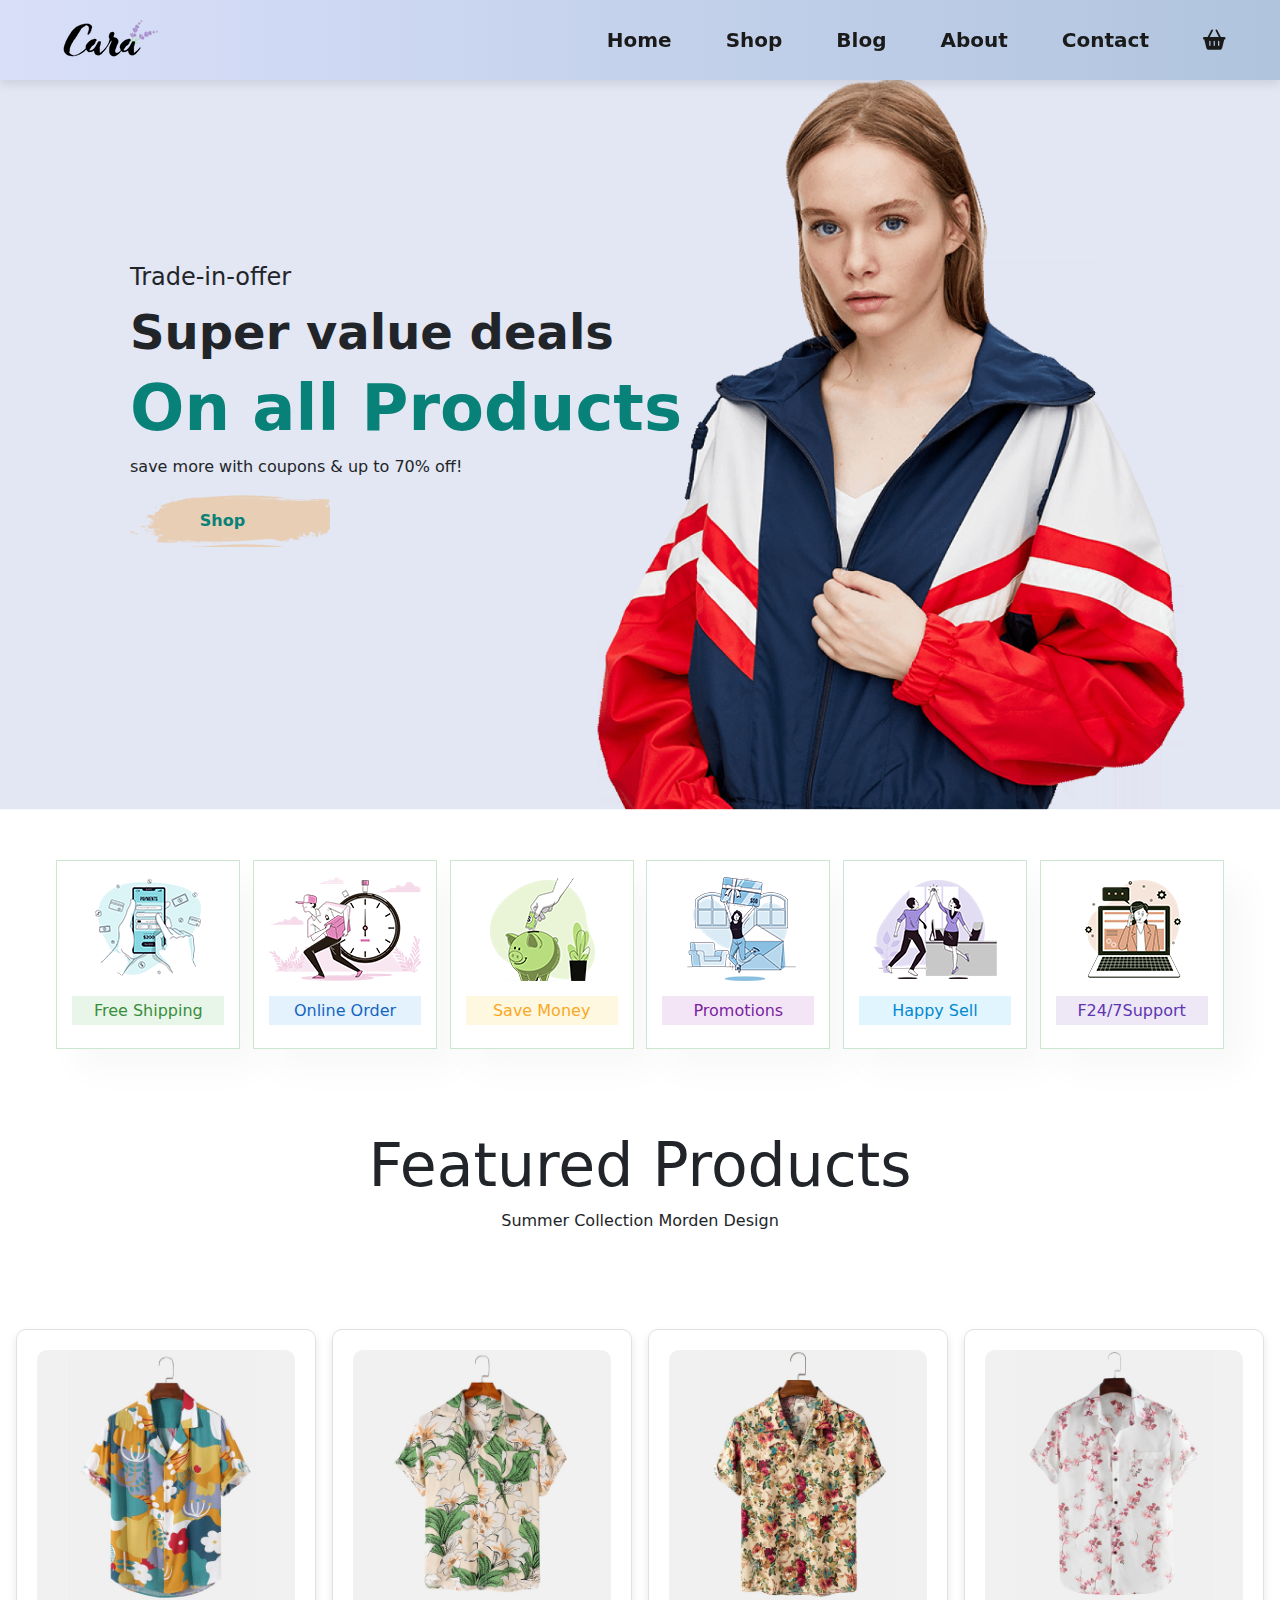
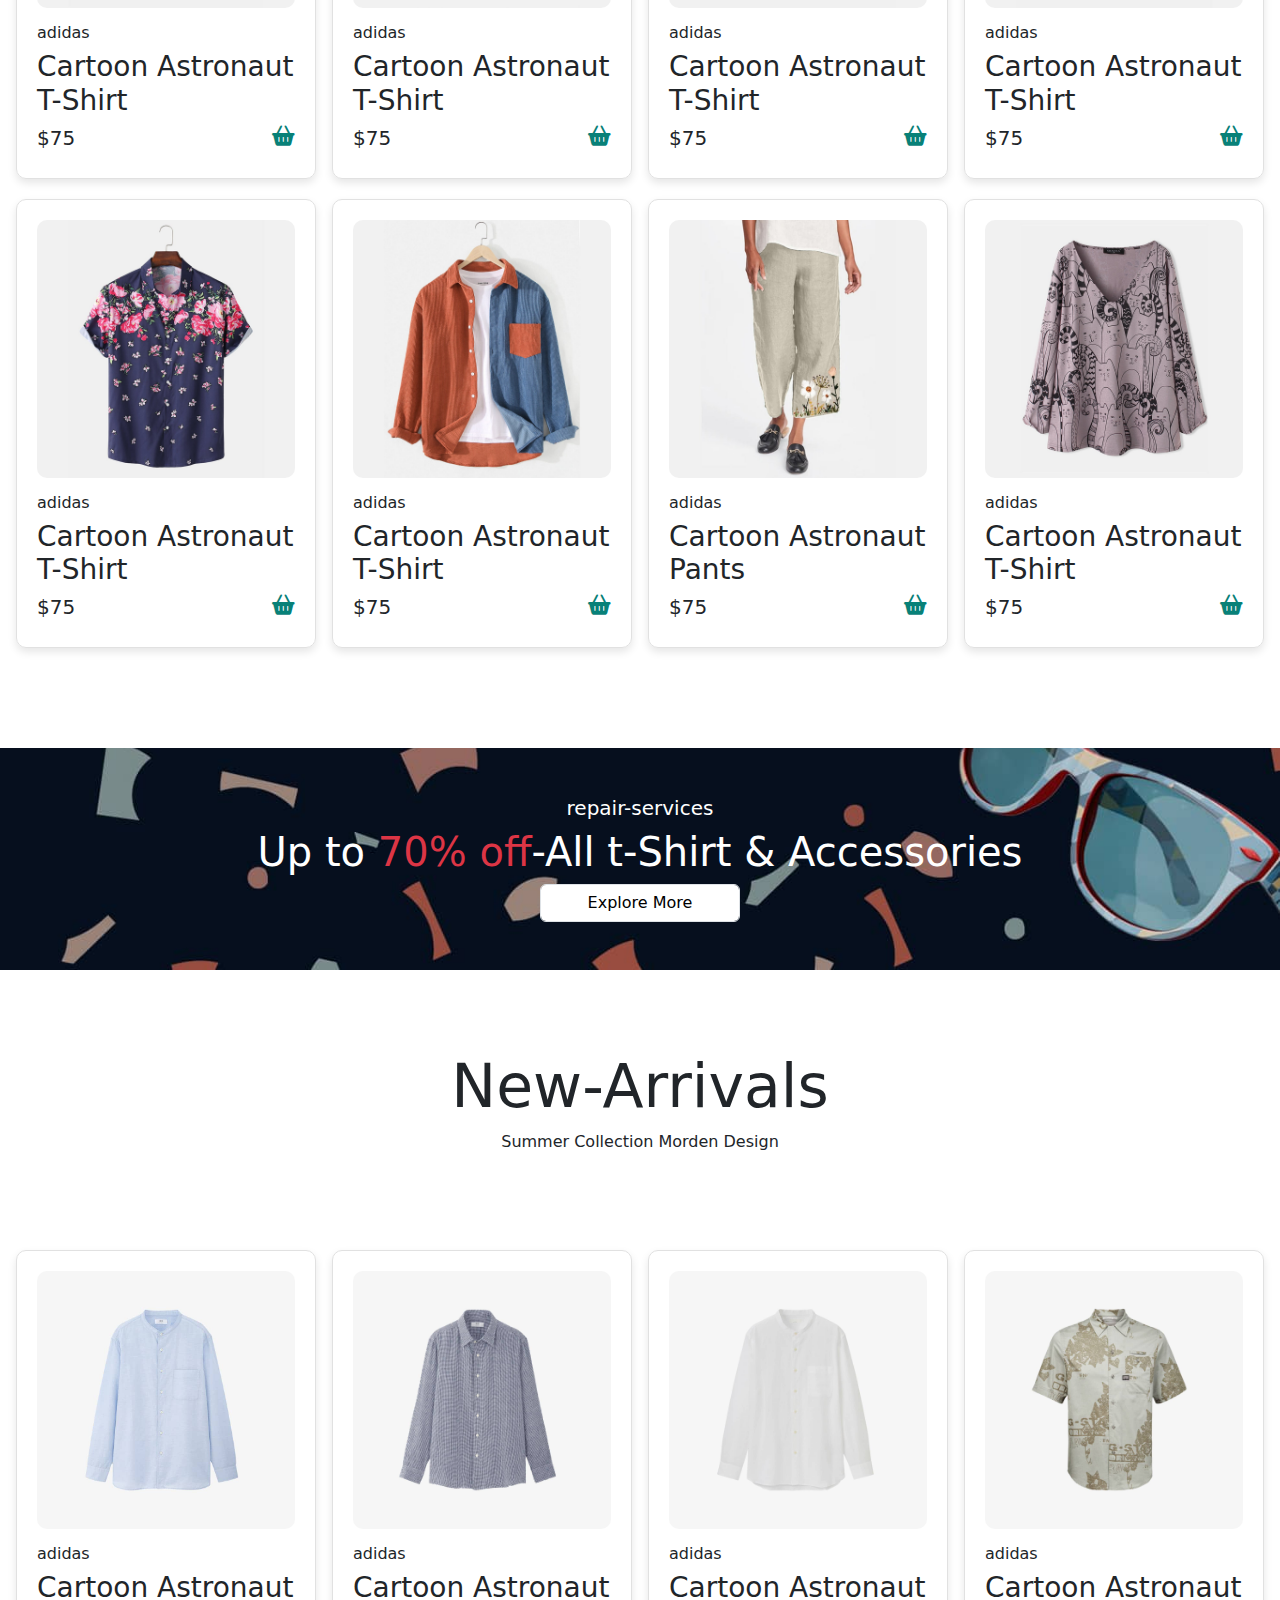
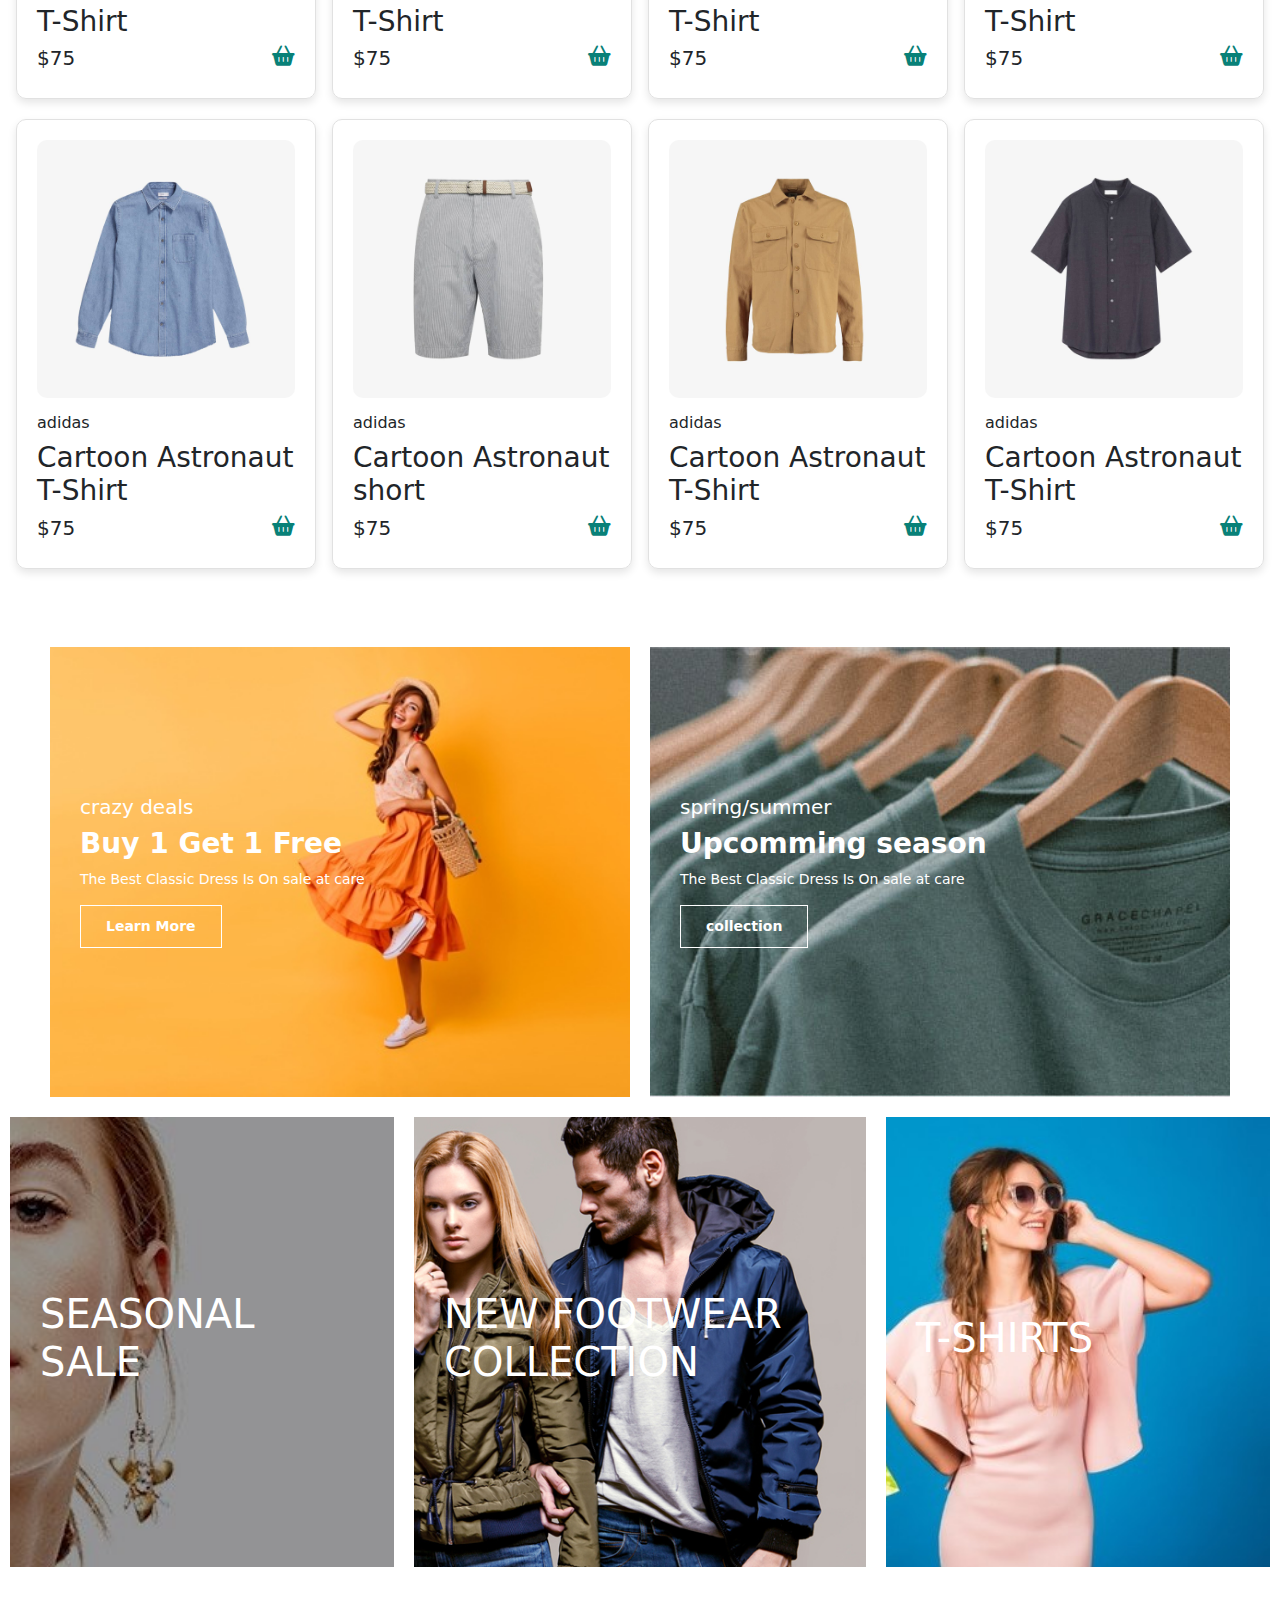
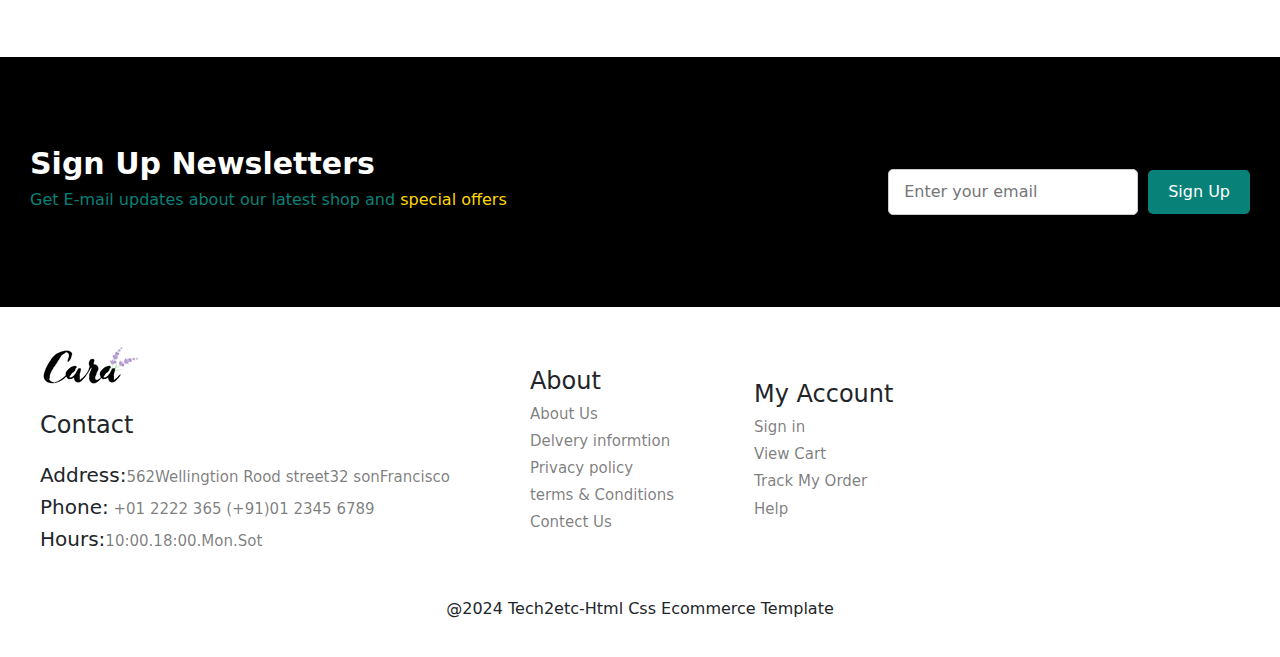
==== index.html @ ca838c67 "First commit" ====
<!DOCTYPE html>
  <html lang="en">
  <head>
      <meta charset="UTF-8">
      <meta name="viewport" content="width=device-width, initial-scale=1.0">
      <title>Tech2etc Ecommerce Tutorial</title>
      <link rel="stylesheet" href="fontawesome-free-6.6.0-web/css/bootstrap.min.css">
      <link rel="stylesheet" href="fontawesome-free-6.6.0-web/css/all.min.css">
      <link rel="stylesheet" href="project.css">
  </head>
  <body>
    <nav class="navbar">
      <div class="container-fluid">
          <a class="navbar-brand  ms-5" href="#"><img src="img/logo.png" alt=""></a>
          <div class="collapse2">
              <ul class="navbar-nav2">
                  <li>
                      <a class="nav-link2 active"  href="index.html">Home</a>  
                  </li>
                  <li>
                      <a class="nav-link2 active "  href="Shop.html">Shop</a>
                  </li>
                  <li>
                      <a class="nav-link2 active"  href="Blog.html">Blog</a>
                  </li>
                  <li>
                      <a class="nav-link2 active" href="About.html">About</a>
                  </li>
                  <li>
                      <a class="nav-link2 active"  href="Contact.html">Contact</a>
                  </li>
                  <li>
                      <a class="nav-link2 active"  href="cart.html">
                          <i class="fa-solid fa-basket-shopping"></i>
                        </a>
                  </li>
                  <li class="close">
                    <i class="fa-solid fa-xmark"></i>
                  </li>
              </ul>
          </div>
          <div class="mobile">
            <i id="ber" class="fa-solid fa-outdent"></i>
          </div>
      </div>
    
  </nav>
    <section class="head">
      <div class="head-item">
            <h4 class="pb-1">Trade-in-offer</h4>
            <h2 class="">Super value deals</h2>
            <h1>On all Products</h1>
            <p>save more with coupons & up to 70% off!</p>
            <button class="shop" >Shop</button>
      </div>     
    </section>

    <section class="Features-section">
      <div class="Features-item">
        <img src="img/features/f1.png" alt="">
        <h6 class=" free">Free Shipping</h6>
      </div>
      <div class="Features-item">
        <img src="img/features/f2.png" alt="">
        <h6 class="online">Online Order</h6>
      </div>
      <div class="Features-item">
        <img src="img/features/f3.png" alt="">
        <h6 class="save">Save Money</h6>
      </div>
      <div class="Features-item">
        <img src="img/features/f4.png" alt="">
        <h6 class="promo">Promotions</h6>
      </div>
      <div class="Features-item">
        <img src="img/features/f5.png" alt="">
        <h6 class="happy">Happy Sell</h6>
      </div>
      <div class="Features-item">
        <img src="img/features/f6.png" alt="">
        <h6 class="f24">F24/7Support</h6>
      </div>
    </section>
    <section class="shop">
      <div class="featured">
        <h1 >Featured Products</h1>
        <p>Summer Collection Morden Design</p>
      </div>
      <div class="shop-item">
        <div class="shop-content">
          <img src="img/products/f1.jpg" alt="">
          <h6>adidas</h6>
          <h3>Cartoon Astronaut T-Shirt</h3>
          <div class="icon">
          <h5>$75</h5>
          <i class="fa-solid fa-basket-shopping"></i>
          </div>
        </div>
        <div class="shop-content">
          <img src="img/products/f2.jpg" alt="">
          <h6>adidas</h6>
          <h3>Cartoon Astronaut T-Shirt</h3>
          <div class="icon">
            <h5>$75</h5>
            <i class="fa-solid fa-basket-shopping"></i>
            </div>
        </div>
        <div class="shop-content">
          <img src="img/products/f3.jpg" alt="">
          <h6>adidas</h6>
          <h3>Cartoon Astronaut T-Shirt</h3>
          <div class="icon">
            <h5>$75</h5>
            <i class="fa-solid fa-basket-shopping"></i>
            </div>
        </div>
        <div class="shop-content">
          <img src="img/products/f4.jpg" alt="">
          <h6>adidas</h6>
          <h3>Cartoon Astronaut T-Shirt</h3>
          <div class="icon">
            <h5>$75</h5>
            <i class="fa-solid fa-basket-shopping"></i>
            </div>
      </div>
        <div class="shop-content">
          <img src="img/products/f5.jpg" alt="">
          <h6>adidas</h6>
          <h3>Cartoon Astronaut T-Shirt</h3>
          <div class="icon">
            <h5>$75</h5>
            <i class="fa-solid fa-basket-shopping"></i>
            </div>
      </div>
        <div class="shop-content">
          <img src="img/products/f6.jpg" alt="">
          <h6>adidas</h6>
          <h3>Cartoon Astronaut T-Shirt</h3>
          <div class="icon">
            <h5>$75</h5>
            <i class="fa-solid fa-basket-shopping"></i>
            </div>
      </div>
        <div class="shop-content">
          <img src="img/products/f7.jpg" alt="">
          <h6>adidas</h6>
          <h3>Cartoon Astronaut Pants</h3>
          <div class="icon">
            <h5>$75</h5>
            <i class="fa-solid fa-basket-shopping"></i>
            </div>
      </div>
        <div class="shop-content">
          <img src="img/products/f8.jpg" alt="">
          <h6>adidas</h6>
          <h3>Cartoon Astronaut T-Shirt</h3>
          <div class="icon">
            <h5>$75</h5>
            <i class="fa-solid fa-basket-shopping"></i>
            </div>
      </div>
    </div>
    </section>
    <section class="repair-services">
      <div class="repair-item d-flex justify-content-center align-items-center flex-column ">
        <h5 class="text-white mt-5">repair-services</h5>
        <h1 class="text-white">Up to <span class="text-danger">70% off</span>-All t-Shirt & Accessories </h1>
        <button class="form-control mb-5">Explore More</button>
      </div>
    </section>
    <section class="new-arrivals">
      <div class="arrivals">
        <h1>New-Arrivals</h1>
        <p>Summer Collection Morden Design</p>
      </div>
      <div class="arrivals-item">
        <div class="arrivals-content">
          <img src="img/products/n1.jpg" alt="">
          <h6>adidas</h6>
          <h3>Cartoon Astronaut T-Shirt</h3>
          <div class="icon">
          <h5>$75</h5>
          <i class="fa-solid fa-basket-shopping"></i>
        </div>
      </div>
        <div class="arrivals-content">
          <img src="img/products/n2.jpg" alt="">
          <h6>adidas</h6>
          <h3>Cartoon Astronaut T-Shirt</h3>
          <div class="icon">
          <h5>$75</h5>
          <i class="fa-solid fa-basket-shopping"></i>
        </div>
      </div>
        <div class="arrivals-content">
          <img src="img/products/n3.jpg" alt="">
          <h6>adidas</h6>
          <h3>Cartoon Astronaut T-Shirt</h3>
          <div class="icon">
          <h5>$75</h5>
          <i class="fa-solid fa-basket-shopping"></i>
        </div>
      </div>
        <div class="arrivals-content">
          <img src="img/products/n4.jpg" alt="">
          <h6>adidas</h6>
          <h3>Cartoon Astronaut T-Shirt</h3>
          <div class="icon">
          <h5>$75</h5>
          <i class="fa-solid fa-basket-shopping"></i>
        </div>
      </div>
        <div class="arrivals-content">
          <img src="img/products/n5.jpg" alt="">
          <h6>adidas</h6>
          <h3>Cartoon Astronaut T-Shirt</h3>
          <div class="icon">
          <h5>$75</h5>
          <i class="fa-solid fa-basket-shopping"></i>
        </div>
      </div>
        <div class="arrivals-content">
          <img src="img/products/n6.jpg" alt="">
          <h6>adidas</h6>
          <h3>Cartoon Astronaut short</h3>
          <div class="icon">
          <h5>$75</h5>
          <i class="fa-solid fa-basket-shopping"></i>
        </div>
      </div>
        <div class="arrivals-content">
          <img src="img/products/n7.jpg" alt="">
          <h6>adidas</h6>
          <h3>Cartoon Astronaut T-Shirt</h3>
          <div class="icon">
          <h5>$75</h5>
          <i class="fa-solid fa-basket-shopping"></i>
        </div>
      </div>
        <div class="arrivals-content">
          <img src="img/products/n8.jpg" alt="">
          <h6>adidas</h6>
          <h3>Cartoon Astronaut T-Shirt</h3>
          <div class="icon">
          <h5>$75</h5>
          <i class="fa-solid fa-basket-shopping"></i>
        </div>
      </div>
    </section>
    <section class="banner mt-5">
      <div class="banner-box">
        <h4>crazy deals</h4>
        <h2 class="buy">Buy 1 Get 1 Free</h2>
        <span>The Best Classic Dress Is On sale at  care</span>
        <button>Learn More</button>
      </div>
      <div class="banner-box banner-box2">
        <h4>spring/summer</h4>
        <h2 class="buy">Upcomming season</h2>
        <span>The Best Classic Dress Is On sale at  care</span>
        <button >collection</button>
      </div>
    </section>
    <section class="imagess">
      <div class="imagess-item">
        <h1>SEASONAL SALE</h1>
      </div>
      <div class="imagess-item imagess-item2">
        <h1>NEW FOOTWEAR COLLECTION</h1>
      </div>
      <div class="imagess-item imagess-item3">
        <h1>T-SHIRTS</h1>
      </div>
    </section>
    <section class="special-offers">
      <div class="special-content">
        <h2 >Sign Up Newsletters</h2>
        <h6>Get E-mail updates about our latest shop and <span class="offers">special offers</span></h6>
      </div>
      <div class="special-input">
        <input id="newsletter" type="email" placeholder="Enter your email" class="input-field">
        <button type="submit" class="submit-button">Sign Up</button>
      </div>
    </section>
    <footer class="foot">
      <div class="foot-box">
        <div class="foot-item">
          <img class="mb-4" src="img/logo.png" alt="">
          <h4 class="mb-4">Contact</h4>
          <h5>Address:<span>562Wellingtion Rood street32 sonFrancisco</span></h5>
          <h5>Phone:<span> +01 2222 365 (+91)01 2345 6789</span></h5>
          <h5>Hours:<span>10:00.18:00.Mon.Sot</span></h5>
        </div>
        <div class="foot-item">
          <h4>About</h4>
          <h6><span>About Us</span></h6>
          <h6><span>Delvery informtion</span></h6>
          <h6><span>Privacy policy</span></h6>
          <h6><span>terms & Conditions</span></h6>
          <h6><span>Contect Us</span></h6>
        </div>
        <div class="foot-item">
          <h4>My Account</h4>
          <h6><span>Sign in</span></h6>
          <h6><span>View Cart</span></h6>
          <h6><span>Track My Order</span></h6>
          <h6><span>Help</span></h6>
        </div>
      </div>
      <div class="Copyright text-center">
        <h6>@2024 Tech2etc-Html Css Ecommerce Template</h6>
      </div>
    </footer>
    <script src="fontawesome-free-6.6.0-web/js/brands.min.js"></script>
    <script  src="fontawesome-free-6.6.0-web/js/jquery-3.7.1.min.js"></script>
    <script src="app.js"></script>
  </body>
  </html>
---- project.css ----
* {
    box-sizing: border-box;
    margin: 0;
    padding: 0;
   }
   .navbar{
        background: linear-gradient(to right, #d9dff9, #b0c4de); 
        box-shadow: 0 4px 10px rgba(0, 0, 0, 0.1);
        overflow: hidden;
        padding: 10px 0;
        position: fixed;
        top: 0;
        left: 0;
        width: 100%;
        z-index: 999;
    }
    .navbar .collapse2 .navbar-nav2{
        list-style: none;
        display: flex;
        align-items: center;
        margin: 15px;
        font-weight: 500;
        font-size: 17px;
    }
    .navbar .collapse2 .navbar-nav2 .nav-link2 {
        margin: 0 15px;
        padding: 8px 12px;
        font-size:20px;
        font-weight: 600;
        color: #1a1a1a;
        text-decoration: none;
        transition: all 0.3s ease; 
    }

    .navbar .collapse2 .navbar-nav2 .nav-link2:hover{
        color: #088178; 
    }
    .navbar .collapse2 .navbar-nav2 .close {
        display: none;
        align-items: center;
    }
    .mobile{
        display: none;
        align-items: center;
    }
    .head {
        background-image: url(img/hero4.png);
        background-position: top 25% right 0% ;
        background-size: cover;
        padding: 0 80px;
        height: 90vh;
        width: 100%;
    }
    .head .head-item{
        display: flex;
        justify-content: center;
        height: 100%;
        margin-left: 50px;
        flex-direction: column;
    }
    .head .head-item h2{
        font-weight: 700;
        font-size:3rem;
    }
    .head .head-item h1{
        color:#088178 ;
        font-weight: 700;
        font-size: 4rem;
    }
    .head .head-item button {
        background-image: url(img/button.png);
        width: 200px;
        background-color: transparent;
        color: #088178;
        padding: 14px 80px 14px 65px;
        border: none;
        cursor: pointer;
        font-weight: 700;
        font-size: 1rem;
    }
    .Features-section{
        display: flex;
        justify-content: center;
        align-items: center;
        justify-content: space-around;
        flex-wrap: wrap;
        margin: 50px;
    }
    .Features-section .Features-item{
        background-color: white;
        box-shadow: 20px 20px 34px rgba(0, 0, 0, 0.03);
        text-align: center;
        padding: 15px;
        border: 1PX solid #cce7d0;
    }
    .Features-section .Features-item:hover{
        box-shadow: 10px 10px 54px rgba(70, 62, 221, 0.01);
    }
    .Features-section .Features-item .free{
        margin-top: 15px;
        background-color: #e8f5e9;
        color: #388e3c;
        padding: 5px;
    }
    .Features-section .Features-item .online{
        margin-top: 15px ;
        background-color: #e3f2fd;
        color: #1565c0;
        padding: 5px;
    }
    .Features-section .Features-item .save{
        margin-top: 15px ;
        background-color: #fff8e1;
        color: #f9a825;
        padding: 5px;
    }
    .Features-section .Features-item .promo{
        margin-top: 15px ;
        background-color: #f3e5f5;
        color: #7b1fa2;
        padding: 5px;
    }
    .Features-section .Features-item .happy{
        margin-top: 15px ;
        background-color: #e1f5fe;
        color: #0288d1;
        padding: 5px;
    }
    .Features-section .Features-item .f24{
        margin-top: 15px ;
        background-color: #ede7f6;
        color: #5e35b1;    
        padding: 5px;
    }
    .shop .featured{
        display: flex;
        justify-content: center;
        align-items: center;
        flex-direction: column;
        margin: 80px;
    }
    .shop .featured h1{
        font-size: 60px;
    }
    .shop .shop-item {
        display: flex;
        flex-wrap: wrap;
        justify-content: space-evenly;
        margin-bottom: 10px;
    }
    .shop .shop-item .shop-content{
        max-width: 300px; 
        padding: 20px;
        box-shadow: 0 4px 8px rgba(0, 0, 0, 0.1);
        border: 1px solid #e1e1e1;
        margin-bottom: 20px;
        transition: 0.3s ease;
        border-radius: 10px;
    }
    .shop .shop-item .shop-content:hover {
        transform: scale(1.05); 
    }

    .shop .shop-item .shop-content img {
        max-width: 100%;
        height: auto;
        margin-bottom: 15px;
        border-radius: 10px;
    }
    .shop .shop-item .shop-content .icon{
        display: flex;
        justify-content: space-between;
    }
    .shop .shop-item .shop-content .icon i{
        color: #088178; 
        font-size: 20px;
        cursor: pointer;
    }
    .repair-services{
    margin: 80px 0PX;
    }
    .repair-services .repair-item{
        background-image: url(img/banner/b2.jpg);
        background-position: 100% 100%;
        background-size: cover;
    }
    .repair-item button{
        width: 200px;
        background-color: white;
        color: black;
    }
    .new-arrivals .arrivals{
        display: flex;
        justify-content: center;
        align-items: center;
        flex-direction: column;
        margin: 80px;
    }
    .new-arrivals .arrivals h1{
        font-size: 60px;
    }
    .new-arrivals .arrivals-item {
        display: flex;
        flex-wrap: wrap;
        justify-content: space-evenly;
        margin-bottom: 10px;
    }
    .new-arrivals .arrivals-item .arrivals-content{
        max-width: 300px; 
        padding: 20px;
        box-shadow: 0 4px 8px rgba(0, 0, 0, 0.1);
        border: 1px solid #e1e1e1;
        margin-bottom: 20px;
        transition: 0.3s ease;
        border-radius: 10px;
    }
    .new-arrivals .arrivals-item .arrivals-content:hover {
        transform: scale(1.05); 
    }

    .new-arrivals .arrivals-item .arrivals-content img {
        max-width: 100%;
        height: auto;
        margin-bottom: 15px;
        border-radius: 10px;
    }
    .new-arrivals .arrivals-item .arrivals-content .icon{
        display: flex;
        justify-content: space-between;
    }
    .new-arrivals .arrivals-item .arrivals-content .icon i{
        color: #088178; 
        font-size: 20px;
        cursor: pointer;
    }
    .banner{
        display: flex;
        justify-content: center;
        flex-wrap: wrap;
    }
    .banner .banner-box{
        display: flex;
        flex-direction: column;
        justify-content: center;
        align-items: flex-start;
        background-image:url(img/banner/b17.jpg);
        background-position: 100% 100%;
        background-size: cover;
        min-width: 580px;
        height: 50vh;
        margin: 10px;
        padding: 30px;
    }
    .banner .banner-box2{
        background-image: url(img/banner/b10.jpg);
    }
    .banner .banner-box h4{
        color: #fff;
        font-size: 20px;
        font-weight: 300;
    }
    .banner .banner-box .buy{
        color: #fff;
        font-size: 28px;
        font-weight: 800;
    }
    .banner .banner-box span{
        color: #fff;
        font-size: 14px;
        font-weight: 500;
        padding-bottom: 15px;
    }
    .banner .banner-box button{
        font-size: 14px;
        font-weight: 600;
        padding: 10px 25px;
        color:white;
        background-color:transparent;
        border: 1px solid white;
        outline: none;
        transition: 0.2s;
    }
    .banner .banner-box button:hover{
        background-color: #088178;
        color: white;
        border: none;
        border-radius: 3px;
    }

    .imagess{
        display: flex;
        justify-content: center;
    }
    .imagess-item{
        display: flex;
        flex-direction: column;
        justify-content: center;
        align-items: flex-start;
        background-image:url(img/banner/b27.jpg);
        background-position: 100% 100%;
        background-size: cover;
        min-width: 30%;
        height: 50vh;
        margin: 10px;
        padding: 30px;
    }
    .imagess .imagess-item2{
        background-image: url(img/banner/b4.jpg);
    }
    .imagess .imagess-item3{
        background-image: url(img/banner/b18.jpg);
    }
    .imagess .imagess-item{
        font-size: 50px;
        font-weight: 900;
        color: white;
    }
    .special-offers{
        background-color: black ;
        width: 100%;
        height: 250px;
        margin-top: 80px;
        display: flex;
        justify-content: space-between;
    }
    .special-offers .special-content{
        padding: 30px;
        display: flex;
        justify-content: center;
        flex-direction: column;
        height: 100%;
    }
    .special-offers .special-content h2{
        font-size: 30px;
        font-weight: 600;
        color: white;
    }
    .special-offers .special-content h6{
        color: #088179;
    }
    .special-offers .special-content .offers{
        color: gold;
    }
    .special-input {
        display: flex;
        align-items: center;
        height: 100%;
        gap: 10px;
        margin: 10px 30px;
    }

    .special-input .input-field {
        width: 250px;
        padding: 10px 15px;
        border: 1px solid #ccc;
        border-radius: 5px;
        font-size: 16px;
        outline: none;
        transition: 0.3s ease;
    }

    .special-input .input-field:focus {
        border-color: #088178;
        box-shadow: 0 0 5px rgba(8, 129, 120, 0.6);
    }

    .special-input .submit-button {
        padding: 10px 20px;
        background-color: #088178;
        border: none;
        color: white;
        border-radius: 5px;
        font-size: 16px;
        cursor: pointer;
        transition: 0.3s ease;
    }

    .special-input .submit-button:hover {
        background-color: #065d55;
    }

    .foot{
        background-color: white;
        height:350px;
        width: 100%;
    }
    .foot .foot-box{
        display: flex;
        align-items: center;
    }
    .foot .foot-box .foot-item{
        margin: 40px;
    }
    .foot .foot-box .foot-item span{
        font-size: 15px;
        color: rgba(0, 0, 0, 0.52);
    }
    .stay-home{
        background-image: url(img/banner/b1.jpg);
        background-position: 100% 100%;
        background-size: cover;
        width: 100%;
        height: 300px;
    }
    .stay-home .stay-content {
        display: flex;
        flex-direction: column;
        justify-content: center;
        align-items: center;
        height: 100%;    
    }
    .stay-home .stay-content h2{
        color: white;
        font-size: 50px;
        font-weight: 600;
        margin-bottom: 10px;
    }
    .section-p1 {
        display: flex;
        justify-content: center;
        align-items: center;
        margin: 20px 0;
        gap: 10px;
    }

    .section-p1 a {
        padding: 10px 15px;
        background-color:green;
        color: black;
        border-radius: 5px;
        text-decoration: none;
        font-weight: bold;
    }

    .section-p1 a i {
        padding: 4px 5px;
        font-size: 16px;  
    }
    .section-p1 a:hover {
        background-color: darkgreen;
    }
    .prodetails{
        margin: 30px;
        display: flex;
        padding: 40px;
        align-items: flex-start;
        background-color: #f9f9f9;
    }
    .prodetails .single-pro-img{
        width: 60%;
        margin-right: 50px ;
    }
    .prodetails .single-pro-img img {
        border-radius: 10px;
    }
    
    .prodetails .single-pro-img .small-img-group{
        display: flex;
        justify-content: space-between;
        margin: 5px;
    }
    .prodetails .single-pro-img .small-img-group .small-img-col{
        flex-basis: 24%;
    }
   .prodetails .single-pro-img .small-img-group .small-img-col img {
        cursor: pointer;
        border: 2px solid transparent;
        transition: all 0.3s;
    }
    
    .prodetails .single-pro-img .small-img-group .small-img-col img:hover {
        border-color: #065d55;
    }
    .prodetails .single-pro-details {
        padding: 20px;
        background-color: #fff;
        border: 1px solid #ddd;
        border-radius: 10px;
    }
    .prodetails .single-pro-details h4 {
        font-size: 24px;
        color: #333;
        margin-bottom: 10px;
    }
    .prodetails .single-pro-details h2 {
        font-size: 28px;
        color: #065d55;
        margin-bottom: 20px;
    }
    .prodetails .single-pro-details select,
    .prodetails .single-pro-details input {
        padding: 10px;
        margin: 10px 0;
        border: 1px solid #ddd;
        border-radius: 5px;
        width: 30%;
        display: block;
    }
    .prodetails .single-pro-details button {
        background-color: #065d55;
        color: #fff;
        padding: 10px 15px;
        border: none;
        border-radius: 5px;
        cursor: pointer;
    }
    .prodetails .single-pro-details button:hover {
        background-color: #048a71;
    }
    .prodetails .single-pro-details span {
        margin-top: 20px;
        color: #555;
    }
    .read-more{
        background-image: url(img/banner/b19.jpg);
        background-position: 100% 100% ;
        background-size: cover;
        width: 100%;
        height: 40vh;
    }
    .read-more .read{
        display: flex;
        height: 100%;
        justify-content: center;
        align-items: center;
        flex-direction: column;
        color: white;
    }
    .read-more .read h1{
        font-weight: 600;
        font-size: 45px;
    }
    .blog{
        justify-content: center;
        align-items: center;
        flex-direction: column;
    }
    .blog .blog-item {
        position: relative;
        margin: 100px;
    }
    .blog .blog-item h1{
        font-weight: 900;
        font-size: 60px;
        color: #e0dfdf;
        position: absolute;
        top: -40;
        left: 10;
    }
    .blog .blog-item .blog-content{
        display: flex;
        justify-content: center;
        align-items: center;
    }
    .blog .blog-item .blog-content .blog-box p{
        line-height: 1.5;
    }
    .blog .blog-item .blog-content img{
        position: relative;
        max-width: 400px;
        height: auto; 
        border-radius: 8px;
        margin:12px 20px; 
    }
    .know-us{
        background-image: url(img/about/banner.png);
        background-position: 100% 100%;
        background-size: cover;
        width: 100%;
        height: 50vh;
    }
    .know-us .know-us-content{
        display: flex;
        justify-content: center;
        align-items: center;
        flex-direction: column;
        height: 50vh;
        color: white;
    }
    .know-us .know-us-content h1{
        font-size: 50px;
        font-weight: 500;
 }
    .identification{
        display: flex;
        justify-content: center;
        align-items: center;
        margin: 80px;
    }
    .identification-img{
        display: flex;
        margin: 30px;
    }
    .identification-img img{
        width: 100%;
    }
    .identification-content h1{
        font-weight: 600;
        font-size: 40px;
    }
    .app {
        text-align: center;
        margin: 60px ;
    }
    
    .app h3 {
        margin-bottom: 5px; 
        font-size: 2rem;
    }
    
    .app-video video {
        width: 100%; 
        max-width: 600px; 
        height: 400px; 
        margin: 0px auto; 
    }
    .map{
        display: flex;
        justify-content: space-between;
        align-items: center;
        margin: 30px;
    }
    .map .map-content{
        width: 40%;
    }
    .map .map-content span{
        font-size: 16px;
    }
    .map .map-content h2{
        font-size: 26px;
        line-height: 35px;
        padding: 20px 0;
    }
    .map .map-content h3{
        font-size: 16px;
        padding-bottom: 15px;
    }
    .map .map-content li{
        list-style: none;
        display: flex;
        padding: 10px 0;
    }
    .map .map-content li i{
        font-size: 14px;
        padding-right: 10px;
        margin-top: 5px;
    }
    .data {
        display: flex;
        justify-content: space-between;
        padding: 20px;
        background-color: #fff;
        border-radius: 10px;
        box-shadow: 0 4px 8px rgba(0, 0, 0, 0.1);
    }
    
    .data-box {
        min-width: 300px;
        padding: 20px;
        margin: 30px;
        background-color: #f9f9f9;
        border-radius: 10px;
        box-shadow: 0 2px 4px rgba(0, 0, 0, 0.1);
    }
    .data-box h5 {
        font-size: 16px;
        color: #555;
        margin-bottom: 10px;
    }
    
    .data-box h1 {
        font-size: 26px;
        color: #333;
        margin-bottom: 20px;
    }
    .data-input input {
        width: 100%;
        margin-bottom: 10px;
        padding: 10px;
        border: 1px solid #ddd;
        border-radius: 5px;
        outline: none;
    }
    
    .data-input input:focus {
        border-color: black;
        box-shadow: 0 4px 8px rgba(162, 163, 169, 0.801);

    }
    .data-input  textarea{
        width: 100%;
        height: 40vh;
        border: 1px solid #ddd;
        border-radius: 5px;
    }
    .data-input textarea:focus {
        box-shadow: 0 4px 8px rgba(162, 163, 169, 0.801);
        outline: none;
        border-color: black;

    }
    .data-input button {
        width: auto;
        margin-top: 10px;
        padding: 10px 20px;
        font-size: 16px;
        color: #fff;
        background-color: #007BFF;
        border: none;
        border-radius: 5px;
        cursor: pointer;
    }
    
    .data-input button:hover {
        background-color: #0056b3;
    }
    .data-content ul {
        list-style: none;
    }
    
    .data-content li {
        display: flex;
        align-items: center; 
        padding: 15px;
        background-color: #f9f9f9;
        border-radius: 10px;
        box-shadow: 0 2px 4px rgba(0, 0, 0, 0.1);
        margin-bottom: 15px;
    }
    
    .data-content li img {
        width: 80px;
        height: 80px;
        border-radius: 50%;
        object-fit: cover;
    }
    
    .data-content .info h4 {
        font-size: 18px;
        color: #333;
        margin-bottom: 5px;
    }
    
    .data-content .info p {
        font-size: 14px;
        color: #777;
        margin: 2px 0;
    }
    .cart{
        padding: 40px 80px;
        margin: 100px 0;
    }
    .cart table{
        width: 100%;
        border-collapse: collapse;
        table-layout: fixed;
         white-space:nowrap;   
    }
    .cart table img {
        width: 30%;
    }
    .cart table td:nth-child(1){
        width: 100px;
        text-align: center;
    }
    .cart table td:nth-child(2){
        width: 150px;
        text-align: center;
    }
    .cart table td:nth-child(3){
        width: 250px;
        text-align: center;
    }
    .cart table td:nth-child(4){
        width: 150px;
        text-align: center;
    }
    .cart table td:nth-child(5){
        width: 150px;
        text-align: center;
    }
    .cart table td:nth-child(6){
        width: 150px;
        text-align: center;
    }
    .cart table td:nth-child(5) input{
      
        width: 70px;
        padding: 10px 5px 10px 15px;
    }
    .cart table thead{
        border: 1px solid  #e2e9e1;
        border-left:  none;
        border-right: none;
        margin-bottom: 5px;
    } 
    .cart table thead td{
        font-weight: 700;
        text-transform: uppercase;
        font-size: 13px;
        padding: 18px 0;
    }
    .cart table tbody tr td{
        padding-top: 15px;
        font-size: 13px;
        margin: 50px 0;
    }
    .cart-add{
        display: flex;
        flex-wrap: wrap;
        justify-content: space-between;
    }
    .cart-add .coupon{
        width: 55%;
        margin: 20px;
    }
    .cart-add .coupon h3{
        padding-bottom: 15px;
    }
    .cart-add .coupon input{
        padding: 10px 15px;
        outline: none;
        width: 60%;
        margin-right: 5px;
        border: 1px solid #e2e9e1; 
        border-radius: 5px;
        font-size: 14px;
    }
    .cart-add .coupon button{
        background-color: #088178;
        color: white;
        padding: 5px 20px;
        border-radius: 5px;
        outline: none;
        border: 1px solid #c9c8c8;
        cursor: pointer;
    }
    .cart-add .coupon button:hover{
        background-color: #099d93;
    }
    .subtotal{
        width: 40%;
        margin-bottom:20px 0 ;
        border: 1 solid #e2e9e1;
        padding: 30px;
        background-color: #f9f9f9;
        border-radius: 10px;
        box-shadow: 0 4px 8px rgba(0, 0, 0, 0.1);
    }
    .subtotal table {
        width: 100%;
        border-collapse: collapse;
        margin-bottom: 20px ;
    }
    
    .subtotal table td {
        width: 50%;
        border: 1px solid #e2e9e1;
        padding: 10px;
        font-size: 14px;
        color: #555;
    }
    
    .subtotal table td strong {
        color: #000;
    }
    
    .subtotal table td:nth-child(2) {
        text-align: right;
    }
    .cart-add .norma{
        background-color: #088178;
        color: white;
        padding: 5px 20px;
        border-radius: 5px;
        cursor: pointer;
        outline: none;
        border: 1px solid #c9c8c8;
    }
    .cart-add .norma:hover{
        background-color: #099d93;
    }
    @media (max-width: 768px) {
        .navbar .collapse2 .navbar-nav2 {
            flex-direction: column; 
            align-items: flex-start; 
            justify-content: flex-start; 
            position: fixed;
            top:0;
            right: -300px;
            height: 100vh;
            width: 300px;
            background-color: #E3E6F3;
            box-shadow: 0 40px 60px rgba(0, 0, 0, 0.1);
            padding: 80px 0 0 10px;
            transition: right 0.3s ease-in-out;
        }
        .navbar .collapse2 .navbar-nav2.active {
            right: 0; 
        }
        .navbar .collapse2 .navbar-nav2 li{
            margin-bottom: 25px;
        }
        .navbar .collapse2 .navbar-nav2 .close {
            display: flex;
            align-items: center;
            position: absolute; 
            top: 37px; 
            left: 37px; 
            color: #222; 
            font-size: 20px; 
            cursor: pointer; 
        }
       
        .mobile{
            display: flex;
            align-items: center;
        }
        .mobile i{
            color: #1a1a1a;
            font-size: 30px; 
            cursor: pointer; 
            margin-right: 10px;          
        }
        .head {
            height: 70vh;
            padding: 0 80px;
            background-position: 50% 50%;
        }
        .head .head-item {
            margin-left: 0;
        }
    
        .head .head-item h2 {
            font-size: 1.4rem; 
        }
    
        .head .head-item h1 {
            font-size: 1.9rem; 
        }
    
        .head .head-item p {
            font-size: 1rem;
        }
        .head .head-item button {
            width: 150px; 
            padding: 12px 50px 12px 40px; 
        }
       
        .shop .featured h1{
            text-align: center;
            font-size: 1.5rem;
        }
        .repair-services .repair-item h1{
            font-size: 1rem;
        } 
        .new-arrivals .arrivals h1{
            text-align: center;
            font-size: 1.5rem;
        }
       .imagess-item{
        background-size: cover;
       }
        .banner .banner-box{
            min-width: 100%;
            height: 30vh;
        }
        .imagess .imagess-item img{
            width: 18%;  
        }
        .imagess .imagess-item img{
            width: 100%;
            object-fit: cover;
        }
        .special-offers{
            background-color: black ;
            width: 100%;
            display: flex;
            justify-content: flex-start;
            flex-direction: column;
        }
        .special-offers .special-content{
            margin: 5px 0;
            margin-top: 20px;
        }
        .special-input input{
            margin: 5px 0;
        }
        .special-input .submit-button {
            padding: 10px 10px;
            margin: 5px 0px;
        }
       .foot .Copyright{
        text-align: center;
       }
       .prodetails{
        display: flex;
        flex-wrap: wrap;
        align-items: center;
        justify-content: center;
       }
 
       .prodetails .single-pro-details{
        width: 100%;
       }
       .blog .blog-item{
        width: 100%;

       }
       .blog .blog-item .blog-content img{
        width: 45%;
       }
       .blog .blog-item .blog-content .blog-box{
        width: 45%;
       }
       .identification {
        flex-direction: column; 
        align-items: center;
        text-align: center;
    }

    .identification .identification-img img {
        max-width: 80%; 
        text-align: center;
    }

    .identification .identification-content {
        padding: 10px;
    }

    .app{
        margin: 50px;
    }
  
  
   
 
    }

    
    
    @media (max-width: 667px) {
        .blog {
            display: flex;
            flex-direction: column;
            align-items: center;
            justify-content: center;
            padding: 20px; 
        }
    
        .blog .blog-item {
            width: 100%; 
        }
    
        .blog .blog-item .blog-content {
            display: flex;
            flex-direction: column; 
            align-items: center; 
        }
    
        .blog .blog-item .blog-content img {
            width: 90%;  
            margin-bottom: 10px; 
            border-radius: 10px; 
        }
    
        .blog .blog-item .blog-content .blog-box {
            width: 90%; 
            text-align: center;
            font-size: 1rem;
            line-height: 1.5;
        }
    
        .blog .blog-item h2 {
            font-size: 1.2rem;
            margin-bottom: 10px;
        }
    
        .blog .blog-item p {
            font-size: 0.9rem;
            margin-bottom: 15px;
        }
    
        .blog .blog-item a {
            font-size: 0.9rem;
            padding: 10px 20px;

        }
        .special-offers{
            background-color: black ;
            width: 100%;
            display: flex;
            justify-content: flex-start;
            flex-direction: column;
        }
        .special-offers .special-content{
            margin: 5px 0;
            margin-bottom: 15px;
        }
        .special-input input{
            margin: 5px 0;
        }
        .special-input .submit-button {
            padding: 10px 5px;
            margin: 5px 0px;
            width: 40%;
        }
        .app h3 {
            font-size: 1rem; 
            margin-bottom: 2px;
        }
    
        .app-video video {
            max-width: 300px;
        } 
      
    }
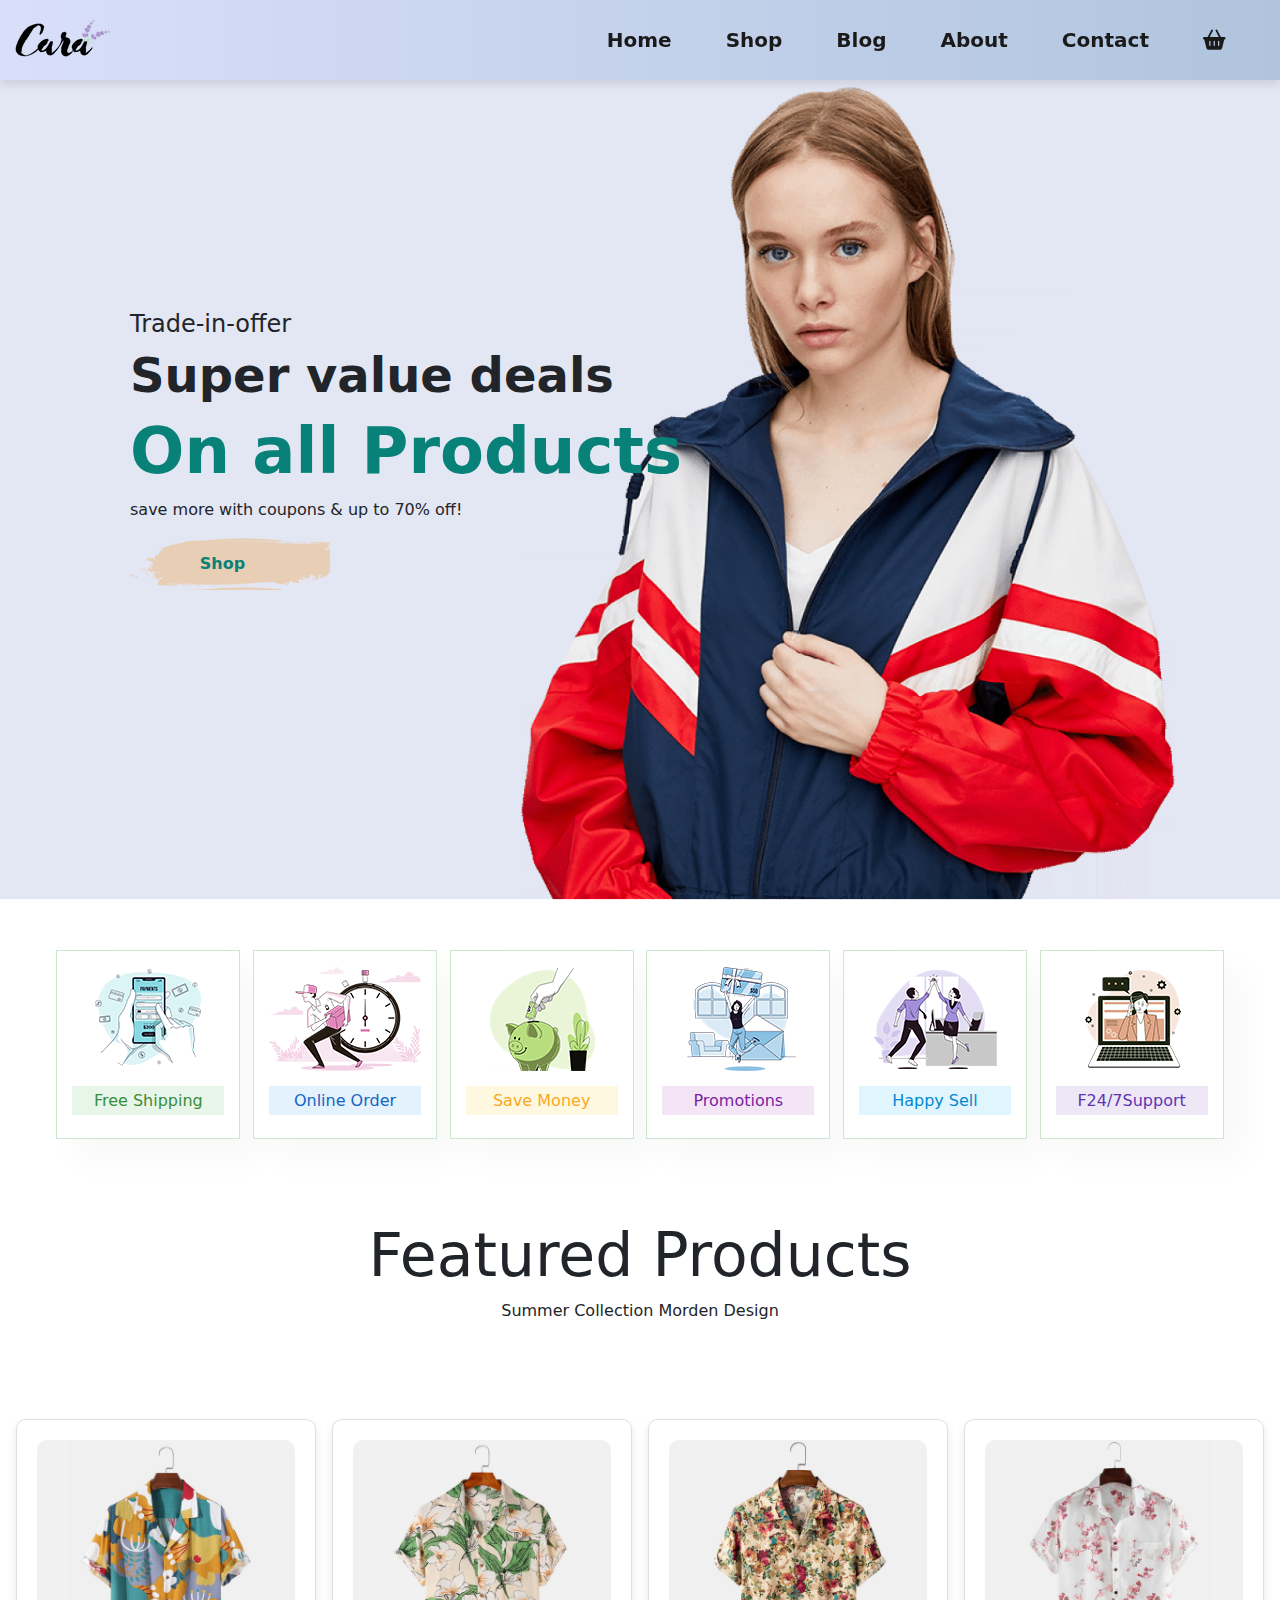
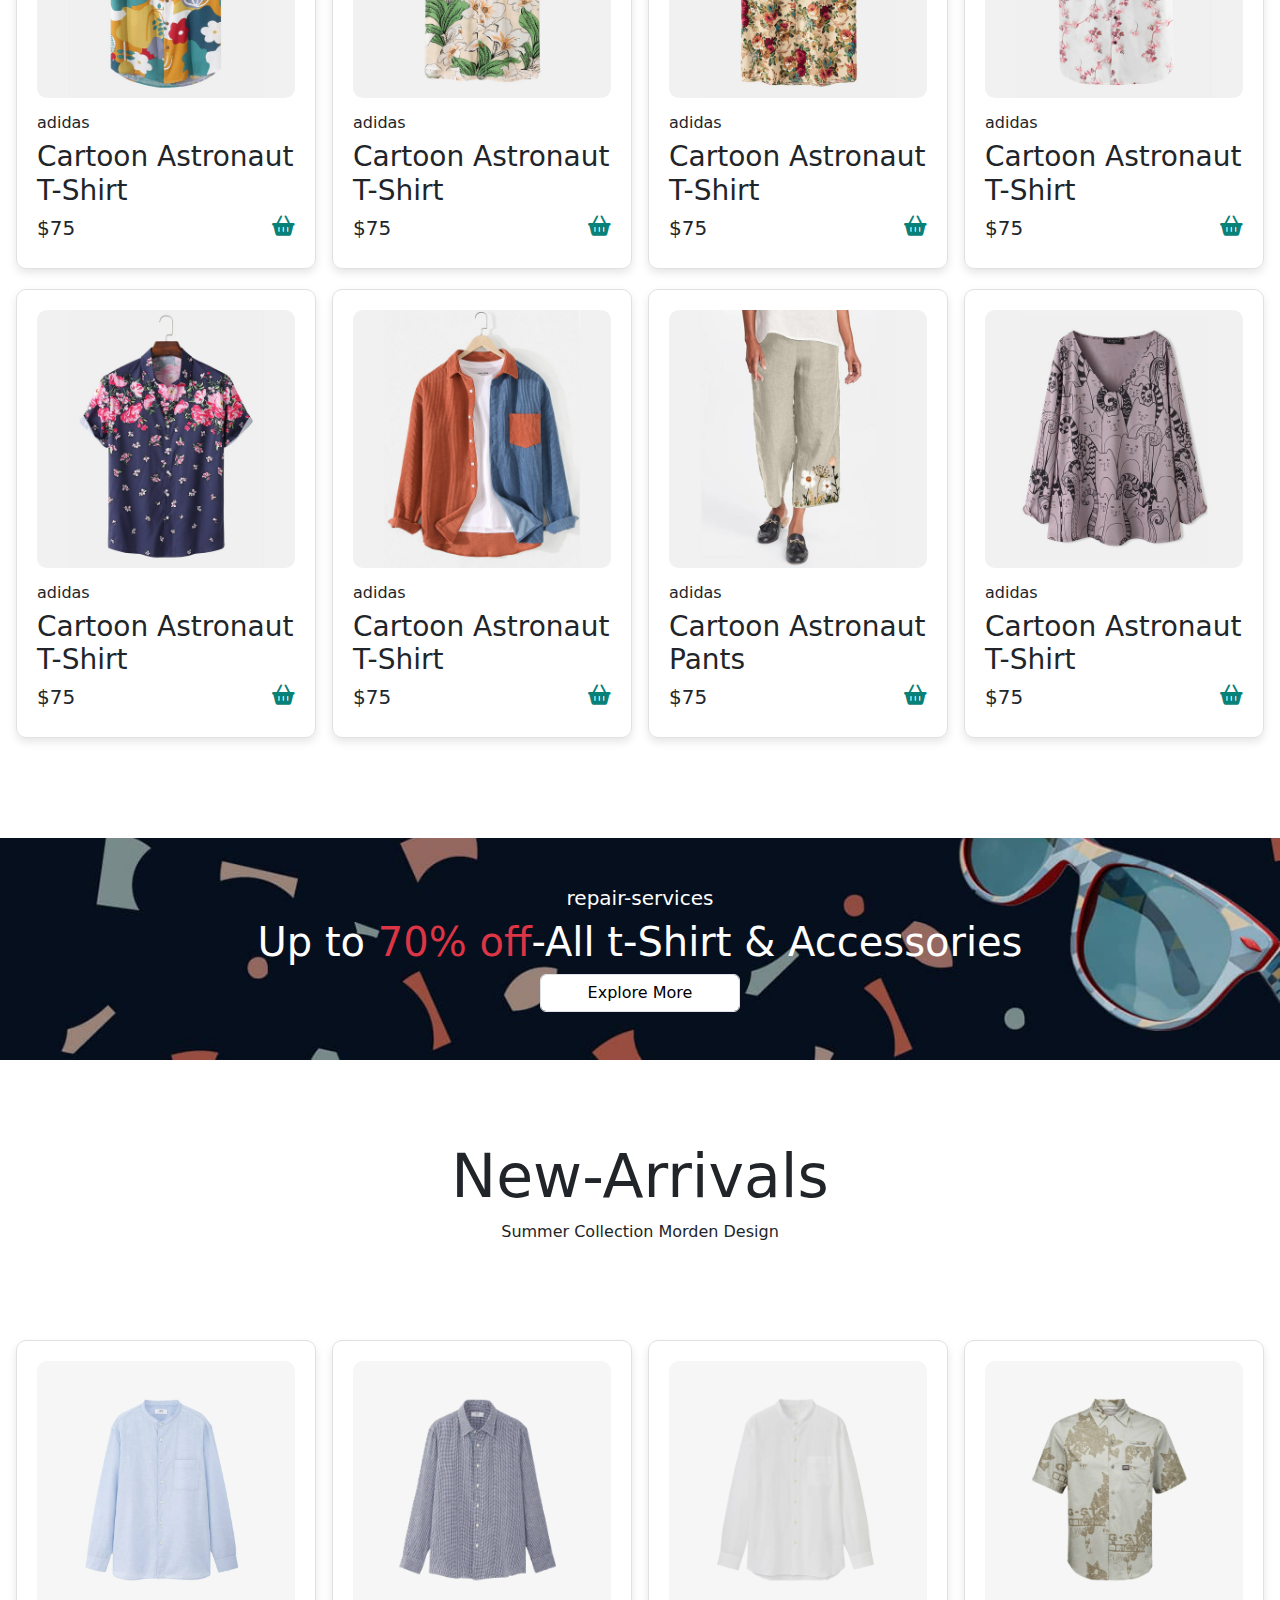
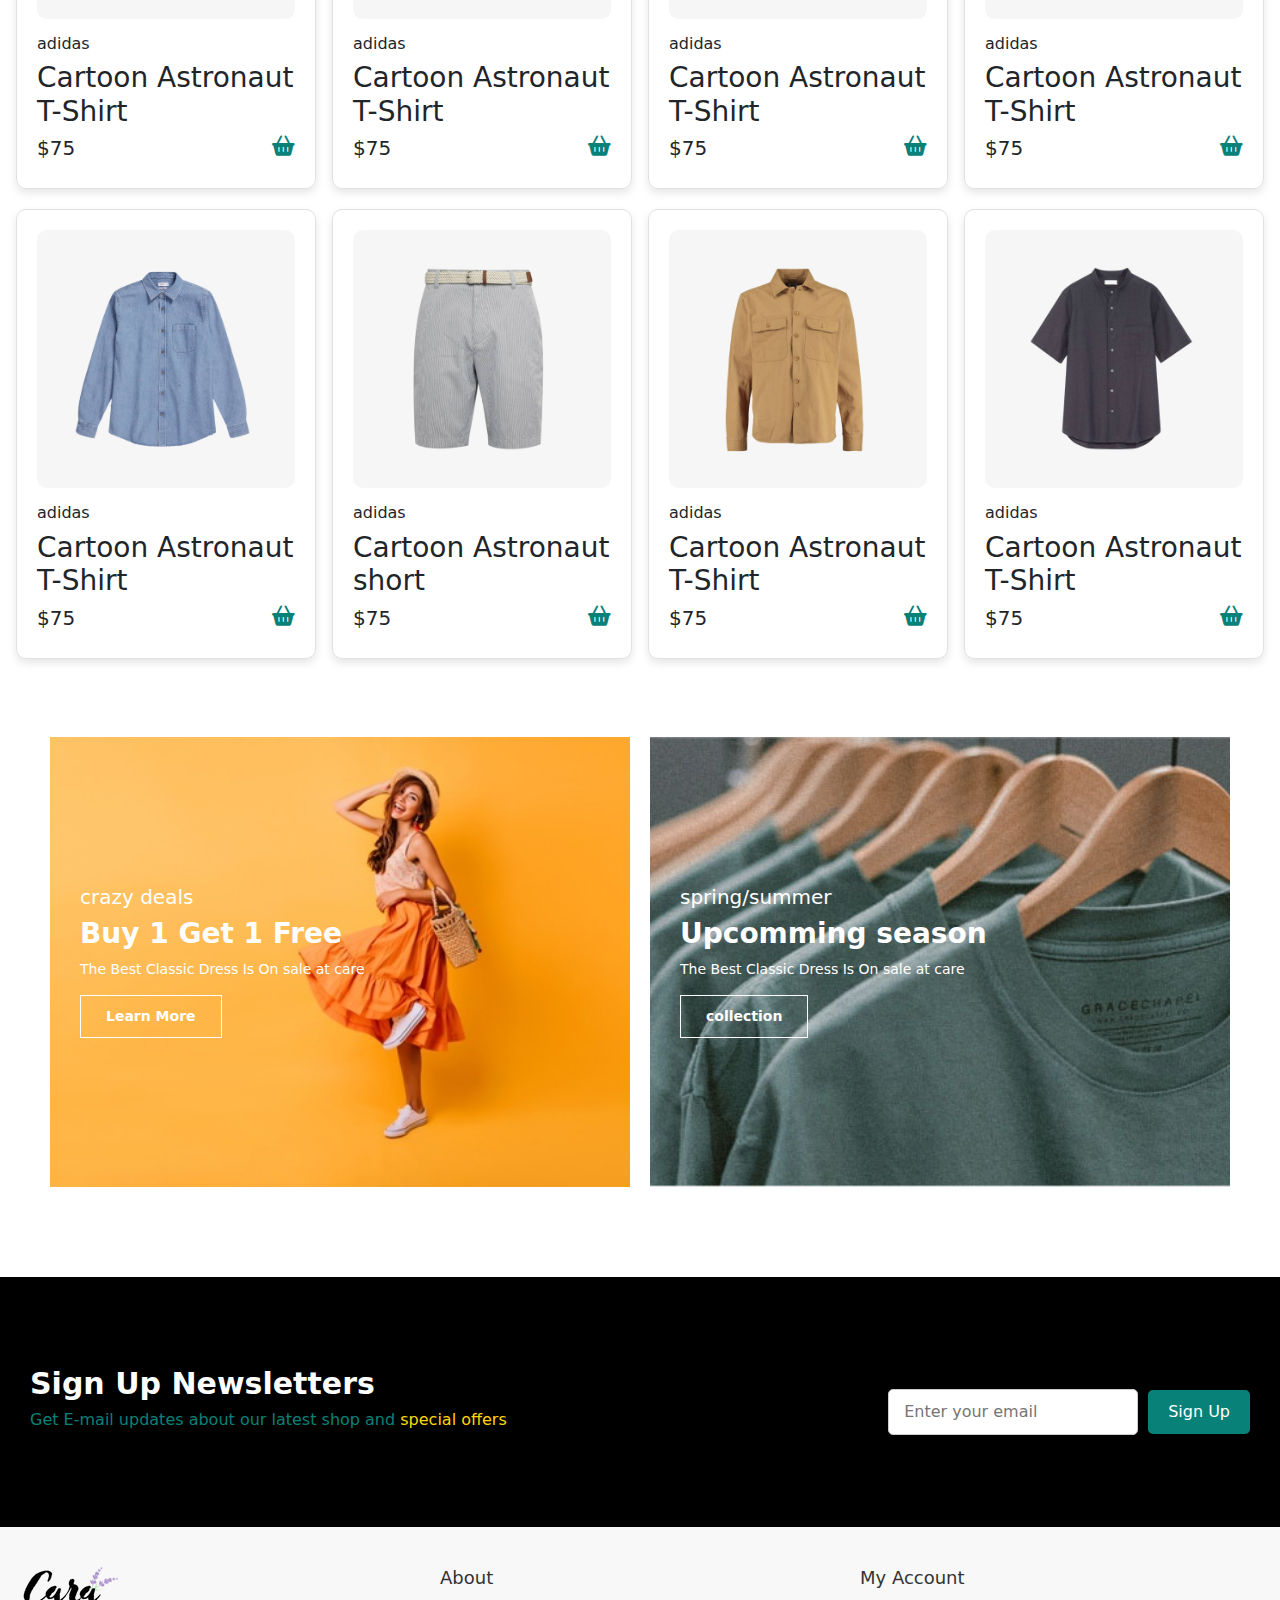
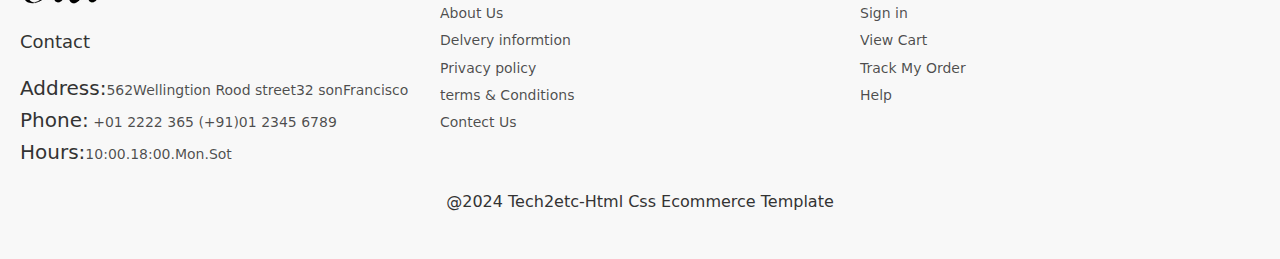
==== commit 96ad1fcb: "initial commit" ====
--- a/index.html
+++ b/index.html
@@ -11,7 +11,7 @@
   <body>
     <nav class="navbar">
       <div class="container-fluid">
-          <a class="navbar-brand  ms-5" href="#"><img src="img/logo.png" alt=""></a>
+          <a class="navbar-brand  " href="#"><img src="img/logo.png" alt=""></a>
           <div class="collapse2">
               <ul class="navbar-nav2">
                   <li>
@@ -45,16 +45,15 @@
       </div>
     
   </nav>
-    <section class="head">
+    <section class="head ">
       <div class="head-item">
-            <h4 class="pb-1">Trade-in-offer</h4>
-            <h2 class="">Super value deals</h2>
+            <h4 class="">Trade-in-offer</h4>
+            <h2 >Super value deals</h2>
             <h1>On all Products</h1>
             <p>save more with coupons & up to 70% off!</p>
             <button class="shop" >Shop</button>
       </div>     
     </section>
-
     <section class="Features-section">
       <div class="Features-item">
         <img src="img/features/f1.png" alt="">
@@ -259,17 +258,6 @@
         <h2 class="buy">Upcomming season</h2>
         <span>The Best Classic Dress Is On sale at  care</span>
         <button >collection</button>
-      </div>
-    </section>
-    <section class="imagess">
-      <div class="imagess-item">
-        <h1>SEASONAL SALE</h1>
-      </div>
-      <div class="imagess-item imagess-item2">
-        <h1>NEW FOOTWEAR COLLECTION</h1>
-      </div>
-      <div class="imagess-item imagess-item3">
-        <h1>T-SHIRTS</h1>
       </div>
     </section>
     <section class="special-offers">
--- a/project.css
+++ b/project.css
@@ -49,7 +49,7 @@
         background-position: top 25% right 0% ;
         background-size: cover;
         padding: 0 80px;
-        height: 90vh;
+        height: 100vh;
         width: 100%;
     }
     .head .head-item{
@@ -178,63 +178,63 @@
         cursor: pointer;
     }
     .repair-services{
-    margin: 80px 0PX;
-    }
-    .repair-services .repair-item{
-        background-image: url(img/banner/b2.jpg);
-        background-position: 100% 100%;
-        background-size: cover;
-    }
-    .repair-item button{
-        width: 200px;
-        background-color: white;
-        color: black;
-    }
-    .new-arrivals .arrivals{
-        display: flex;
-        justify-content: center;
-        align-items: center;
-        flex-direction: column;
-        margin: 80px;
-    }
-    .new-arrivals .arrivals h1{
-        font-size: 60px;
-    }
-    .new-arrivals .arrivals-item {
-        display: flex;
-        flex-wrap: wrap;
-        justify-content: space-evenly;
-        margin-bottom: 10px;
-    }
-    .new-arrivals .arrivals-item .arrivals-content{
-        max-width: 300px; 
-        padding: 20px;
-        box-shadow: 0 4px 8px rgba(0, 0, 0, 0.1);
-        border: 1px solid #e1e1e1;
-        margin-bottom: 20px;
-        transition: 0.3s ease;
-        border-radius: 10px;
-    }
-    .new-arrivals .arrivals-item .arrivals-content:hover {
-        transform: scale(1.05); 
-    }
-
-    .new-arrivals .arrivals-item .arrivals-content img {
-        max-width: 100%;
-        height: auto;
-        margin-bottom: 15px;
-        border-radius: 10px;
-    }
-    .new-arrivals .arrivals-item .arrivals-content .icon{
-        display: flex;
-        justify-content: space-between;
-    }
-    .new-arrivals .arrivals-item .arrivals-content .icon i{
-        color: #088178; 
-        font-size: 20px;
-        cursor: pointer;
-    }
-    .banner{
+        margin: 80px 0PX;
+        }
+        .repair-services .repair-item{
+            background-image: url(img/banner/b2.jpg);
+            background-position: 100% 100%;
+            background-size: cover;
+        }
+        .repair-item button{
+            width: 200px;
+            background-color: white;
+            color: black;
+        }
+        .new-arrivals .arrivals{
+            display: flex;
+            justify-content: center;
+            align-items: center;
+            flex-direction: column;
+            margin: 80px;
+        }
+        .new-arrivals .arrivals h1{
+            font-size: 60px;
+        }
+        .new-arrivals .arrivals-item {
+            display: flex;
+            flex-wrap: wrap;
+            justify-content: space-evenly;
+            margin-bottom: 10px;
+        }
+        .new-arrivals .arrivals-item .arrivals-content{
+            max-width: 300px; 
+            padding: 20px;
+            box-shadow: 0 4px 8px rgba(0, 0, 0, 0.1);
+            border: 1px solid #e1e1e1;
+            margin-bottom: 20px;
+            transition: 0.3s ease;
+            border-radius: 10px;
+        }
+        .new-arrivals .arrivals-item .arrivals-content:hover {
+            transform: scale(1.05); 
+        }
+    
+        .new-arrivals .arrivals-item .arrivals-content img {
+            max-width: 100%;
+            height: auto;
+            margin-bottom: 15px;
+            border-radius: 10px;
+        }
+        .new-arrivals .arrivals-item .arrivals-content .icon{
+            display: flex;
+            justify-content: space-between;
+        }
+        .new-arrivals .arrivals-item .arrivals-content .icon i{
+            color: #088178; 
+            font-size: 20px;
+            cursor: pointer;
+        }
+        .banner{
         display: flex;
         justify-content: center;
         flex-wrap: wrap;
@@ -287,35 +287,6 @@
         border: none;
         border-radius: 3px;
     }
-
-    .imagess{
-        display: flex;
-        justify-content: center;
-    }
-    .imagess-item{
-        display: flex;
-        flex-direction: column;
-        justify-content: center;
-        align-items: flex-start;
-        background-image:url(img/banner/b27.jpg);
-        background-position: 100% 100%;
-        background-size: cover;
-        min-width: 30%;
-        height: 50vh;
-        margin: 10px;
-        padding: 30px;
-    }
-    .imagess .imagess-item2{
-        background-image: url(img/banner/b4.jpg);
-    }
-    .imagess .imagess-item3{
-        background-image: url(img/banner/b18.jpg);
-    }
-    .imagess .imagess-item{
-        font-size: 50px;
-        font-weight: 900;
-        color: white;
-    }
     .special-offers{
         background-color: black ;
         width: 100%;
@@ -379,30 +350,62 @@
     .special-input .submit-button:hover {
         background-color: #065d55;
     }
-
-    .foot{
-        background-color: white;
-        height:350px;
-        width: 100%;
-    }
-    .foot .foot-box{
-        display: flex;
-        align-items: center;
-    }
-    .foot .foot-box .foot-item{
-        margin: 40px;
-    }
-    .foot .foot-box .foot-item span{
-        font-size: 15px;
-        color: rgba(0, 0, 0, 0.52);
-    }
-    .stay-home{
-        background-image: url(img/banner/b1.jpg);
-        background-position: 100% 100%;
-        background-size: cover;
-        width: 100%;
-        height: 300px;
-    }
+    .foot {
+        background-color: #f8f8f8;
+        padding: 40px 20px;
+        color: #333;
+    }
+    
+    .foot-box {
+        display: flex;
+        justify-content: space-between;
+        flex-wrap: wrap;
+        gap: 20px;
+        margin-bottom: 20px;
+    }
+    
+    .foot-item {
+        flex: 1 1 calc(33.33% - 20px);
+        min-width: 250px;
+    }
+    
+    .foot-item img {
+        max-width: 150px;
+    }
+    
+    .foot-item h4 {
+        font-size: 18px;
+        margin-bottom: 15px;
+    }
+    
+    .foot-item p, .foot-item span {
+        font-size: 14px;
+        color: rgba(0, 0, 0, 0.7);
+    }
+    
+    .foot-item ul {
+        padding: 0;
+        margin: 0;
+    }
+    
+    .foot-item ul li {
+        margin-bottom: 10px;
+    }
+    
+    .foot-item ul li a {
+        font-size: 14px;
+        color: rgba(0, 0, 0, 0.7);
+    }
+    
+    
+    .copyright {
+        padding: 10px;
+        text-align: center;
+        font-size: 14px;
+        color: #666;
+        margin-top: 20px;
+
+    }   
     .stay-home .stay-content {
         display: flex;
         flex-direction: column;
@@ -599,6 +602,14 @@
         font-weight: 600;
         font-size: 40px;
     }
+    .stay-home{
+        background-image: url(img/banner/b1.jpg);
+        background-position: 100% 100%;
+        background-size: cover ;
+        width: 100%;
+        height: 400px;
+        margin-bottom: 50px;
+    }
     .app {
         text-align: center;
         margin: 60px ;
@@ -615,14 +626,17 @@
         height: 400px; 
         margin: 0px auto; 
     }
+    
     .map{
         display: flex;
         justify-content: space-between;
         align-items: center;
         margin: 30px;
     }
+
     .map .map-content{
-        width: 40%;
+        width: 50%;
+        margin: 5px;
     }
     .map .map-content span{
         font-size: 16px;
@@ -658,7 +672,7 @@
     .data-box {
         min-width: 300px;
         padding: 20px;
-        margin: 30px;
+        margin: 20px 0px;
         background-color: #f9f9f9;
         border-radius: 10px;
         box-shadow: 0 2px 4px rgba(0, 0, 0, 0.1);
@@ -711,10 +725,13 @@
         border-radius: 5px;
         cursor: pointer;
     }
-    
+    .data-content{
+        margin: 20px 0px;
+    }   
     .data-input button:hover {
         background-color: #0056b3;
     }
+
     .data-content ul {
         list-style: none;
     }
@@ -749,13 +766,13 @@
     }
     .cart{
         padding: 40px 80px;
-        margin: 100px 0;
+        margin: 50px auto;
     }
     .cart table{
         width: 100%;
         border-collapse: collapse;
         table-layout: fixed;
-         white-space:nowrap;   
+        white-space:nowrap;   
     }
     .cart table img {
         width: 30%;
@@ -881,6 +898,16 @@
     .cart-add .norma:hover{
         background-color: #099d93;
     }
+       @media (max-width: 1100px) {
+            .head {
+                height: 80vh;
+                width: 100vw;
+                background-position: 50% 50%;
+            }
+            .cart-add .coupon button{
+                padding: 8px 20px;
+            }
+        }
     @media (max-width: 768px) {
         .navbar .collapse2 .navbar-nav2 {
             flex-direction: column; 
@@ -888,8 +915,8 @@
             justify-content: flex-start; 
             position: fixed;
             top:0;
-            right: -300px;
-            height: 100vh;
+            right: -350px;
+            height: 400PX;
             width: 300px;
             background-color: #E3E6F3;
             box-shadow: 0 40px 60px rgba(0, 0, 0, 0.1);
@@ -924,12 +951,13 @@
             margin-right: 10px;          
         }
         .head {
-            height: 70vh;
-            padding: 0 80px;
-            background-position: 50% 50%;
-        }
-        .head .head-item {
-            margin-left: 0;
+            height: 80vh;
+            width: 100vw;
+            background-position: 60% 50%;
+        }
+        .head .head-item {  
+            margin-left: -40px;
+      
         }
     
         .head .head-item h2 {
@@ -947,10 +975,30 @@
             width: 150px; 
             padding: 12px 50px 12px 40px; 
         }
-       
+        .Features-section{
+            display: flex;
+            justify-content: center;
+            align-items: center;
+            justify-content: space-around;
+        }
+        .Features-section .Features-item{
+            width: 49%;
+        }
+        .Features-section .Features-item img{
+            width: 100%;
+        }
         .shop .featured h1{
             text-align: center;
             font-size: 1.5rem;
+        }
+        .shop .shop-item {
+            display: flex;
+            flex-wrap: wrap;
+            justify-content: space-evenly;
+            margin-bottom: 10px;
+        }
+        .shop .shop-item .shop-content{
+            width: 45%;
         }
         .repair-services .repair-item h1{
             font-size: 1rem;
@@ -959,6 +1007,14 @@
             text-align: center;
             font-size: 1.5rem;
         }
+        .new-arrivals .arrivals-item {
+            display: flex;
+            flex-wrap: wrap;
+            justify-content: space-evenly;
+        }
+        .new-arrivals .arrivals-item .arrivals-content{
+            max-width: 45%;           
+        }
        .imagess-item{
         background-size: cover;
        }
@@ -966,13 +1022,6 @@
             min-width: 100%;
             height: 30vh;
         }
-        .imagess .imagess-item img{
-            width: 18%;  
-        }
-        .imagess .imagess-item img{
-            width: 100%;
-            object-fit: cover;
-        }
         .special-offers{
             background-color: black ;
             width: 100%;
@@ -991,14 +1040,15 @@
             padding: 10px 10px;
             margin: 5px 0px;
         }
-       .foot .Copyright{
-        text-align: center;
-       }
+        .foot-box {
+            display: flex;
+            flex-wrap: wrap;
+        }
+
        .prodetails{
         display: flex;
         flex-wrap: wrap;
         align-items: center;
-        justify-content: center;
        }
  
        .prodetails .single-pro-details{
@@ -1032,13 +1082,93 @@
     .app{
         margin: 50px;
     }
-  
-  
-   
- 
-    }
-
-    
+    .map{
+        display: flex;
+        flex-wrap: wrap;
+        justify-content: center;
+        align-items: center;
+        margin: 30px;
+    }
+    .map .map-content{
+        width: 100%;
+    }
+    .map .map-box iframe {
+        width: 100%;
+    }
+        .cart {
+            padding: 20px 40px; 
+        }
+        .cart table {
+            font-size: 12px;
+            table-layout: auto;
+        }
+        .cart table img {
+            width: 50px; 
+        }
+        .cart table td {
+            padding: 10px 5px; 
+            text-align: center; 
+        }
+        .cart table td:nth-child(5) input {
+            width: 50px; 
+            padding: 5px; 
+        }
+        .cart table thead {
+            display: none; 
+
+        }
+        .cart table tbody tr {
+            display: block; 
+            margin-bottom: 15px;
+            border: 1px solid #e2e9e1;  
+            border-radius: 5px; 
+        }
+        .cart table tbody tr td {
+            display: flex;
+            justify-content: space-between; 
+            align-items: center;
+            padding: 10px; 
+        }
+        .cart table tbody tr td:nth-child(2) img {
+            margin: 0 auto;
+        }
+        .cart table tbody tr td::before {
+            font-weight: bold;
+            text-transform: uppercase;
+            font-size: 12px;
+            color: #666;
+            flex: 1;
+        }
+      
+        .cart table tbody tr td:nth-child(1)::before {
+            content: "Remove";
+        }
+        .cart table tbody tr td:nth-child(2)::before {
+            content: "Image";
+        }
+        .cart table tbody tr td:nth-child(3)::before {
+            content: "Product";
+        }
+        .cart table tbody tr td:nth-child(4)::before {
+            content: "Price";
+        }
+        .cart table tbody tr td:nth-child(5)::before {
+            content: "Quantity";
+        }
+        .cart table tbody tr td:nth-child(6)::before {
+            content: "Subtotal";
+        }
+
+    .cart-add .coupon{
+        width: 90%;
+    }
+    
+    .cart-add .subtotal{
+        width: 100%;
+    }
+    
+}
+
     
     @media (max-width: 667px) {
         .blog {
@@ -1114,5 +1244,33 @@
         .app-video video {
             max-width: 300px;
         } 
+        .data {
+            flex-direction: column;
+            align-items: center;
+        }
+    
+        .data-content li {
+            display: flex;
+            flex-wrap: wrap;
+            text-align: center;
       
+        }
+        .data-content ul {
+            display: flex; 
+            flex-wrap: wrap; 
+            gap: 15px;
+            padding: 0;
+            justify-content: space-between; 
+        }
+        .data-content li {
+            flex: 1 1 calc(33.333% - 30px);  
+            display: flex;
+            align-items: center;
+            gap: 15px;
+        }
+    }
+    @media (max-width:1086px){
+        .map-box iframe{
+            width: 70%;
+        }
     }